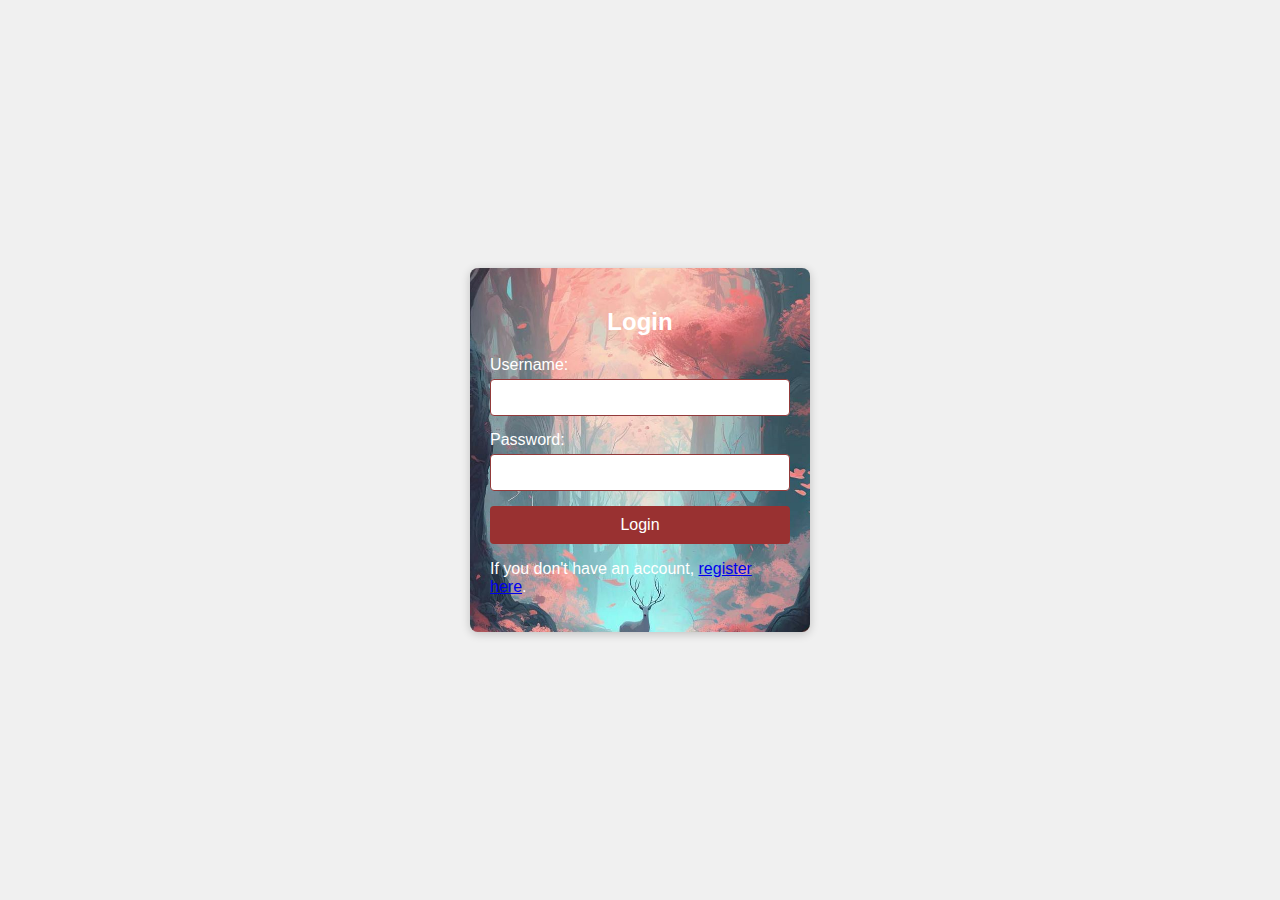
==== login.html @ 9afa2889 "Initial commit" ====
<!DOCTYPE html>
<html lang="en">

<head>
    <meta charset="UTF-8">
    <meta name="viewport" content="width=device-width, initial-scale=1.0">
    <link rel="stylesheet" href="styles.css">
    <title>Login Page</title>
</head>

<body>
    <div class="container">
        <h2>Login</h2>
        <form>
            <div class="form-group">
                <label for="username">Username:</label>
                <input type="text" id="username" name="username" required>
            </div>
            <div class="form-group">
                <label for="password">Password:</label>
                <input type="password" id="password" name="password" required>
            </div>
            <button type="submit">Login</button>
        </form>
        <div class="register-prompt">
            <p>If you don't have an account, <a href="index.html">register here</a>.</p>
        </div>
    </div>
</body>

</html>
---- styles.css ----
body {
    font-family: Arial, sans-serif;
    background-color: #f4f4f4;
    display: flex;
    justify-content: center;
    align-items: center;
    height: 100vh;
    margin: 0;
}

.container {
    background-color: white;
    padding: 20px;
    border-radius: 8px;
    box-shadow: 0 2px 10px rgba(0, 0, 0, 0.1);
    width: 300px;
}

h2 {
    text-align: center;
}

.form-group {
    margin-bottom: 15px;
}

label {
    display: block;
    margin-bottom: 5px;
}

input {
    width: 100%;
    padding: 10px;
    border: 1px solid #923a3a;
    border-radius: 4px;
    box-sizing: border-box;
}

button {
    width: 100%;
    padding: 10px;
    background-color: #993131;
    color: white;
    border: none;
    border-radius: 4px;
    cursor: pointer;
    font-size: 16px;
}

button:hover {
    background-color: #4cae4c;
}

.login-prompt {
    text-align: center;
    margin-top: 15px;
}

.login-prompt a {
    color: #5cb85c;
    text-decoration: none;
}

.login-prompt a:hover {
    text-decoration: underline;
}

body {
    font-family: Arial, sans-serif;
    background-color: #f0f0f0;
    /* Optional: Change body background color */
    display: flex;
    justify-content: center;
    align-items: center;
    height: 100vh;
    margin: 0;
    color: rgb(133, 33, 33);
}

.container {
    background-image: url('images/dear.jpg');
    /* Set the background image here */
    background-size: cover;
    /* Ensure the image covers the container */
    background-position: center;
    /* Center the background image */
    background-repeat: no-repeat;
    /* Prevent repeating the image */
    padding: 20px;
    border-radius: 8px;
    box-shadow: 0 2px 10px rgba(0, 0, 0, 0.2);
    width: 300px;
    color: white;
    /* Change text color for better contrast if needed */
}

/* Other existing styles remain unchanged */
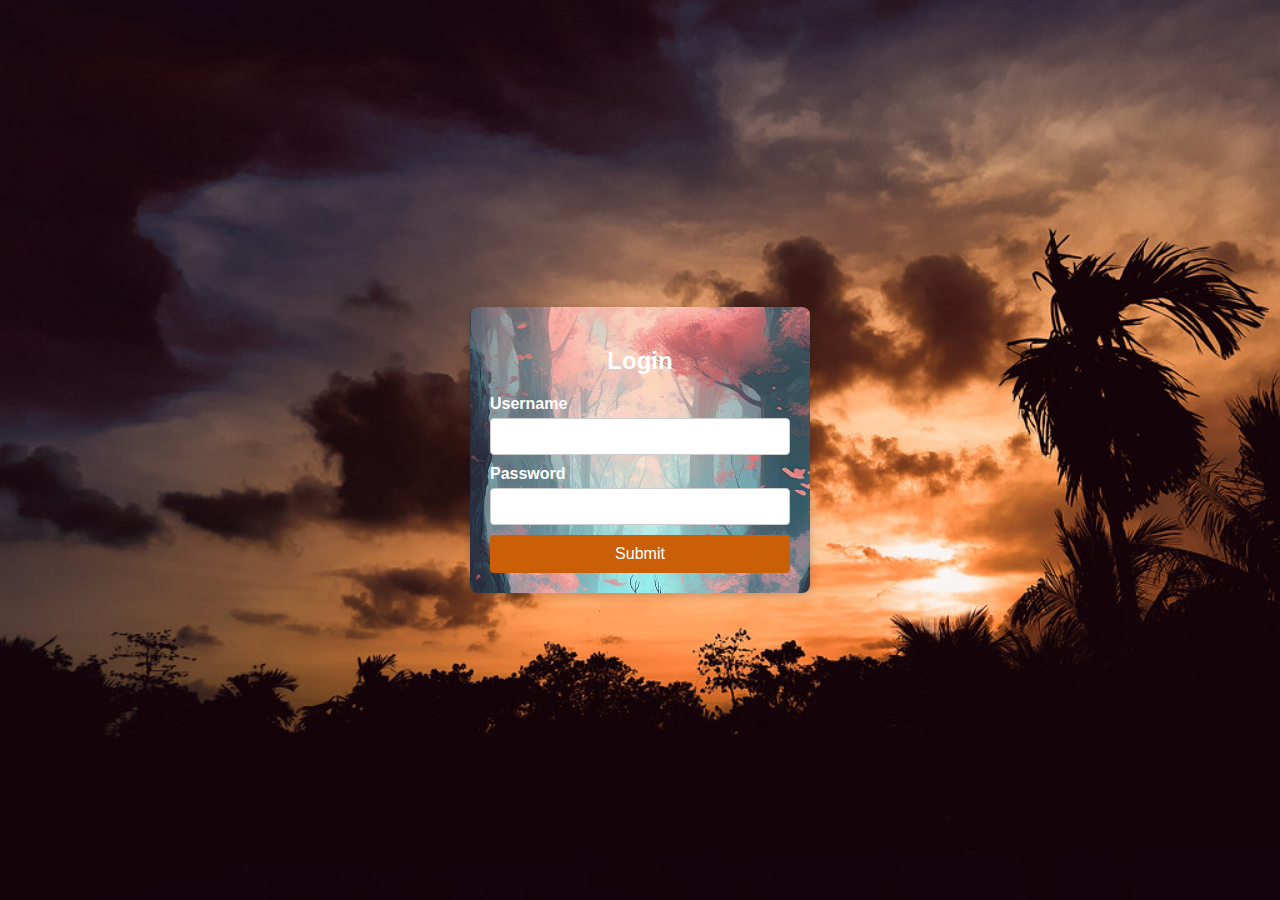
==== commit 32ab76d6: "Added all files" ====
--- a/login.html
+++ b/login.html
@@ -4,27 +4,20 @@
 <head>
     <meta charset="UTF-8">
     <meta name="viewport" content="width=device-width, initial-scale=1.0">
+    <title>Login</title>
     <link rel="stylesheet" href="styles.css">
-    <title>Login Page</title>
 </head>
 
 <body>
     <div class="container">
         <h2>Login</h2>
-        <form>
-            <div class="form-group">
-                <label for="username">Username:</label>
-                <input type="text" id="username" name="username" required>
-            </div>
-            <div class="form-group">
-                <label for="password">Password:</label>
-                <input type="password" id="password" name="password" required>
-            </div>
-            <button type="submit">Login</button>
+        <form action="home.html" method="get">
+            <label for="username">Username</label>
+            <input type="text" id="username" name="username" required>
+            <label for="password">Password</label>
+            <input type="password" id="password" name="password" required>
+            <button type="submit">Submit</button>
         </form>
-        <div class="register-prompt">
-            <p>If you don't have an account, <a href="index.html">register here</a>.</p>
-        </div>
     </div>
 </body>
 
--- a/styles.css
+++ b/styles.css
@@ -32,7 +32,7 @@
 input {
     width: 100%;
     padding: 10px;
-    border: 1px solid #923a3a;
+    border: 1px solid #5e1717;
     border-radius: 4px;
     box-sizing: border-box;
 }
@@ -66,21 +66,102 @@
     text-decoration: underline;
 }
 
+/* General Body Styles */
 body {
     font-family: Arial, sans-serif;
-    background-color: #f0f0f0;
-    /* Optional: Change body background color */
+    background-color: #f4f4f4;
     display: flex;
     justify-content: center;
     align-items: center;
     height: 100vh;
     margin: 0;
-    color: rgb(133, 33, 33);
-}
-
+}
+
+.container {
+    background-color: white;
+    padding: 20px;
+    border-radius: 8px;
+    box-shadow: 0 2px 10px rgba(0, 0, 0, 0.1);
+    width: 300px;
+}
+
+h2 {
+    text-align: center;
+}
+
+.form-group {
+    margin-bottom: 15px;
+}
+
+label {
+    display: block;
+    margin-bottom: 5px;
+}
+
+input {
+    width: 100%;
+    padding: 10px;
+    border: 1px solid #923a3a;
+    border-radius: 4px;
+    box-sizing: border-box;
+}
+
+button {
+    width: 100%;
+    padding: 10px;
+    background-color: #993131;
+    color: white;
+    border: none;
+    border-radius: 4px;
+    cursor: pointer;
+    font-size: 16px;
+}
+
+button:hover {
+    background-color: #4cae4c;
+}
+
+.login-prompt {
+    text-align: center;
+    margin-top: 15px;
+}
+
+.login-prompt a {
+    color: #5cb85c;
+    text-decoration: none;
+}
+
+.login-prompt a:hover {
+    text-decoration: underline;
+}
+
+/* General Body Styles */
+body {
+    font-family: Arial, sans-serif;
+    background-image: url('images/background.jpg');
+    /* Main background image */
+    background-size: cover;
+    /* Ensure the image covers the entire background */
+    background-position: center;
+    /* Center the background image */
+    display: flex;
+    justify-content: center;
+    align-items: center;
+    height: 100vh;
+    margin: 0;
+    color: rgb(0, 0, 0);
+}
+
+/* Home Page Background */
+.home-page {
+    background-image: url('images/homepage.jpeg');
+    /* Home page background image */
+}
+
+/* Container Styles */
 .container {
     background-image: url('images/dear.jpg');
-    /* Set the background image here */
+    /* Image for the container */
     background-size: cover;
     /* Ensure the image covers the container */
     background-position: center;
@@ -95,4 +176,98 @@
     /* Change text color for better contrast if needed */
 }
 
-/* Other existing styles remain unchanged */+/* Form and Input Styles */
+form {
+    display: flex;
+    flex-direction: column;
+}
+
+label {
+    margin-bottom: 5px;
+    font-weight: bold;
+}
+
+input[type="text"],
+input[type="password"] {
+    margin-bottom: 10px;
+    padding: 10px;
+    border: 1px solid #ccc;
+    border-radius: 4px;
+}
+
+/* Button Styles */
+button {
+    padding: 10px;
+    border: none;
+    border-radius: 4px;
+    background-color: #ca5f07;
+    color: white;
+    font-size: 16px;
+    cursor: pointer;
+}
+
+button:hover {
+    background-color: #2baf31;
+}
+
+/* Login Link Styles */
+.login-link {
+    margin-top: 10px;
+    text-align: center;
+    color: white;
+    /* Ensure text is visible on the background */
+}
+
+.login-link a {
+    color: #ffcc00;
+    /* Different color for the link */
+    text-decoration: none;
+}
+
+.login-link a:hover {
+    text-decoration: underline;
+}
+
+/* Home Page Styles */
+header {
+    background-color: #333;
+    color: white;
+    padding: 10px 0;
+    text-align: center;
+    width: 100%;
+    position: fixed;
+    top: 0;
+    left: 0;
+}
+
+nav ul {
+    list-style-type: none;
+    padding: 0;
+}
+
+nav ul li {
+    display: inline;
+    margin: 0 10px;
+}
+
+nav ul li a {
+    color: white;
+    text-decoration: none;
+}
+
+main {
+    padding: 80px 20px 20px;
+    /* Add padding to accommodate the fixed header */
+    text-align: center;
+    flex: 1;
+}
+
+footer {
+    background-color: #333;
+    color: white;
+    text-align: center;
+    padding: 10px 0;
+    position: fixed;
+    width: 100%;
+    bottom: 0;
+}